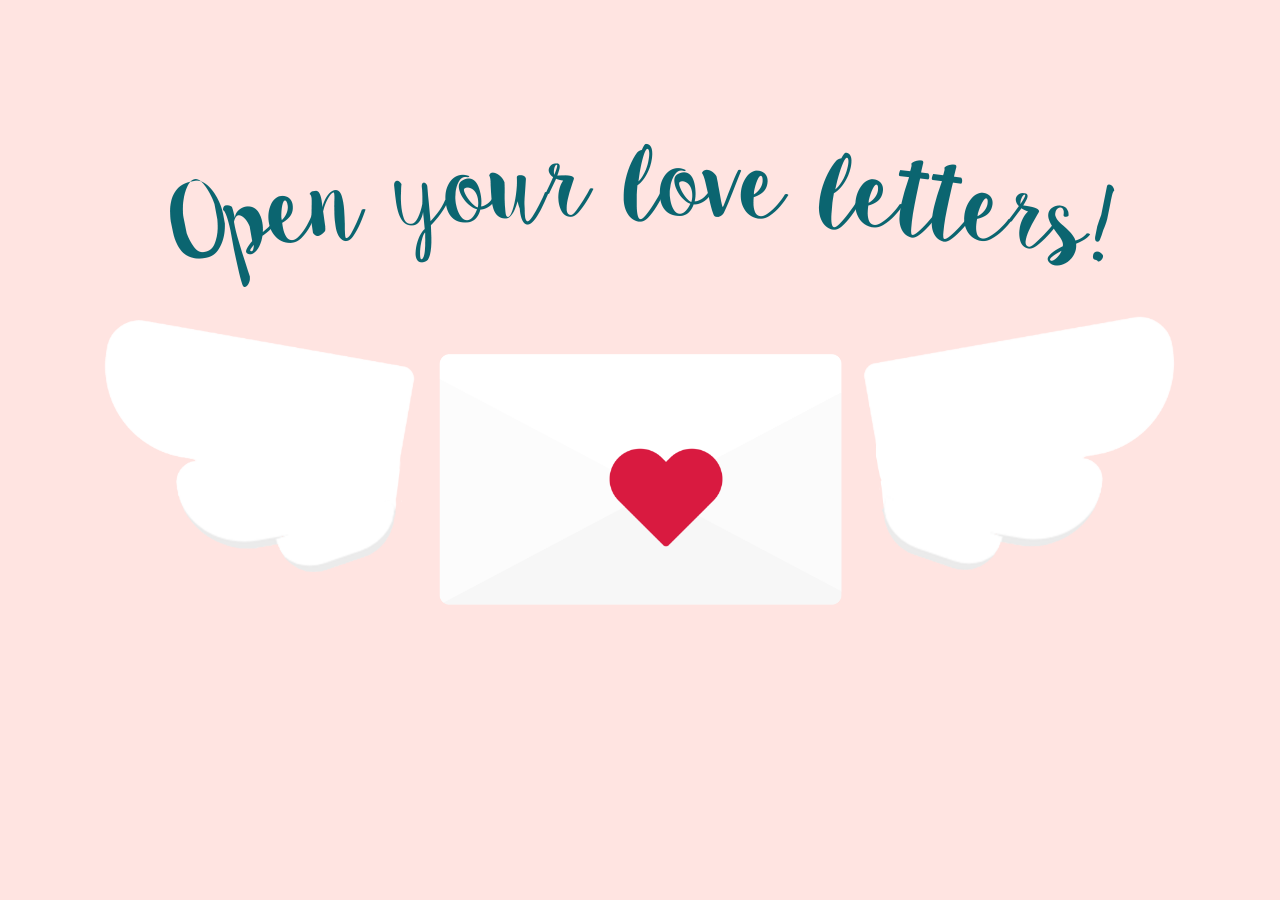
==== index.html @ 7a311762 "Init" ====
<!DOCTYPE html> 
<html lang="en">
<head>
	<meta charset="UTF-8">
	<title>Today is a special day</title>
	<!-- style sheet -->
	<link href="css/main.css" rel="stylesheet">
	<!-- Tab icon -->
    <link rel="icon" href="../img/title_thumb.jpeg">


</head>
	
<body>
	<main>
		<header>
			<img id="banner" src="img/banner.png" alt="banner">

		</header>
		<span id="items">
			<img id="rightwing" src="img/rightwing.png" alt="wing">
			<img id= "leftwing" src="img/leftwing.png" alt="wing">
			<span id= "letter">
				<a href="letters.html"><img id ="heart" src="img/heart.png" alt="heart"></a>
				<img id="envelope" src="img/envelop.png" alt="letter">

			</span>
		</span>
	</main>
	

</body>
</html>
---- css/main.css ----
/*Didn't include CSS reset becuase it breaks heart on envelop*/

body{
  background: mistyrose;

}
#banner{
  padding-top: 10%;
  display: block;
  margin-left: auto;
  margin-right: auto;
}

#items{
  display:grid;
    grid-template-columns: .5fr .5fr .5fr ;
    grid-template-rows: auto ;
    grid-template-areas:
    "lw en rw";
}

#rightwing{
  max-width: 80%;
  animation:flap1 1s infinite;
  grid-area:rw;
}
@keyframes flap1 {
    0% {
        transform:rotate(10deg) translate(0,15px);
    }
    
    50% {
        transform:rotate(5deg) translate(0,15px);
    }
  }

#leftwing{
  max-width: 80%;
  grid-area: lw;
  padding-left: 20%;
  padding-top: 2%;
  animation:flap2 1s infinite;
}
@keyframes flap2 {
  0%{
    transform:rotate(-10deg) translate(0,15px);
  }
  50%{
    transform:rotate(-5deg) translate(0,15px);
  }
}


#letter{
  padding-top: 10%;
  grid-area:en;
}

#heart{
  max-width:10%;
  position:absolute;
  z-index: 1;
  padding-left: 13.5%;
  padding-top: 8%;
  animation: heart 1s infinite;


}
@keyframes heart {
    0% {
        transform: scale(.8) translate(0,0);
    }
    
    50% {
        transform: scale(.90) translate(0, 8px);
    }
    
    100% {
        transform:scale(.8);
    }
}

#envelope{
  max-width:100%;
  animation: floaty 1s infinite;
}
@keyframes floaty {
    0% {
        transform:translate(0,0);
    }
    
    50% {
        transform:translate(0, 12px);
    }
}
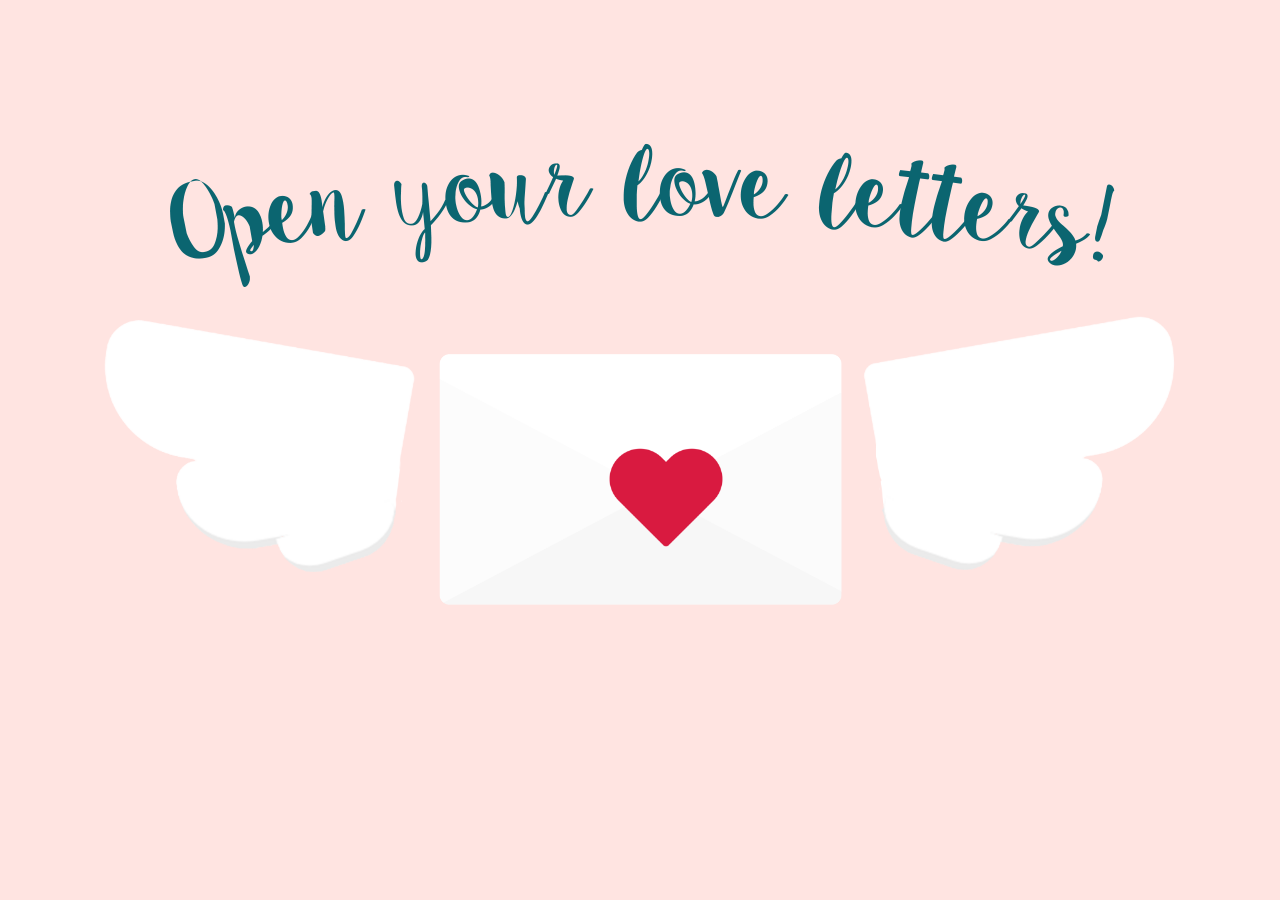
==== commit 8d86a118: "Fix title icon" ====
--- a/index.html
+++ b/index.html
@@ -6,7 +6,7 @@
 	<!-- style sheet -->
 	<link href="css/main.css" rel="stylesheet">
 	<!-- Tab icon -->
-    <link rel="icon" href="../img/title_thumb.jpeg">
+    <link rel="icon" href="img/title_thumb.jpeg">
 
 
 </head>
